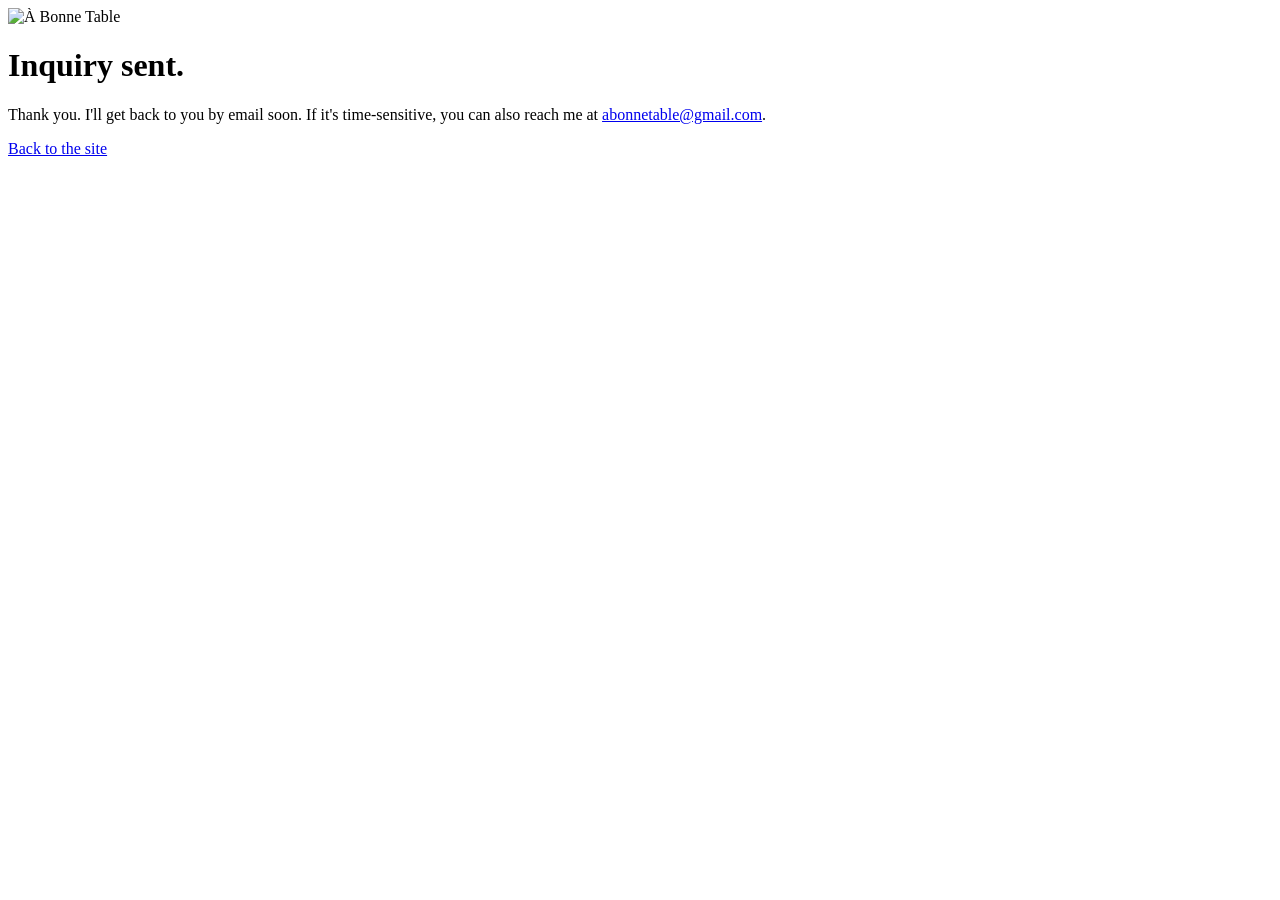
==== thanks.html @ e279838b "Add files via upload" ====
<!doctype html>
<html lang="en">
<head>
<meta charset="utf-8">
<meta name="viewport" content="width=device-width, initial-scale=1, viewport-fit=cover">
<title>Inquiry sent | À Bonne Table</title>
<meta name="robots" content="noindex">
<link rel="icon" href="assets/img/favicon.png" type="image/png">
<link rel="preconnect" href="https://fonts.googleapis.com">
<link rel="preconnect" href="https://fonts.gstatic.com" crossorigin>
<link href="https://fonts.googleapis.com/css2?family=Karla:wght@400;500;700&family=Young+Serif&display=swap" rel="stylesheet">
<link rel="stylesheet" href="assets/style.css">
</head>
<body class="thanks-page">
<main class="thanks">
  <picture>
    <source srcset="assets/img/logo-small.webp" type="image/webp">
    <img src="assets/img/logo-small.png" alt="À Bonne Table" width="360" height="299">
  </picture>
  <h1>Inquiry sent.</h1>
  <p>Thank you. I'll get back to you by email soon. If it's time-sensitive, you can also reach me at <a href="mailto:abonnetable@gmail.com">abonnetable@gmail.com</a>.</p>
  <a class="btn btn-solid" href="index.html">Back to the site</a>
</main>
</body>
</html>
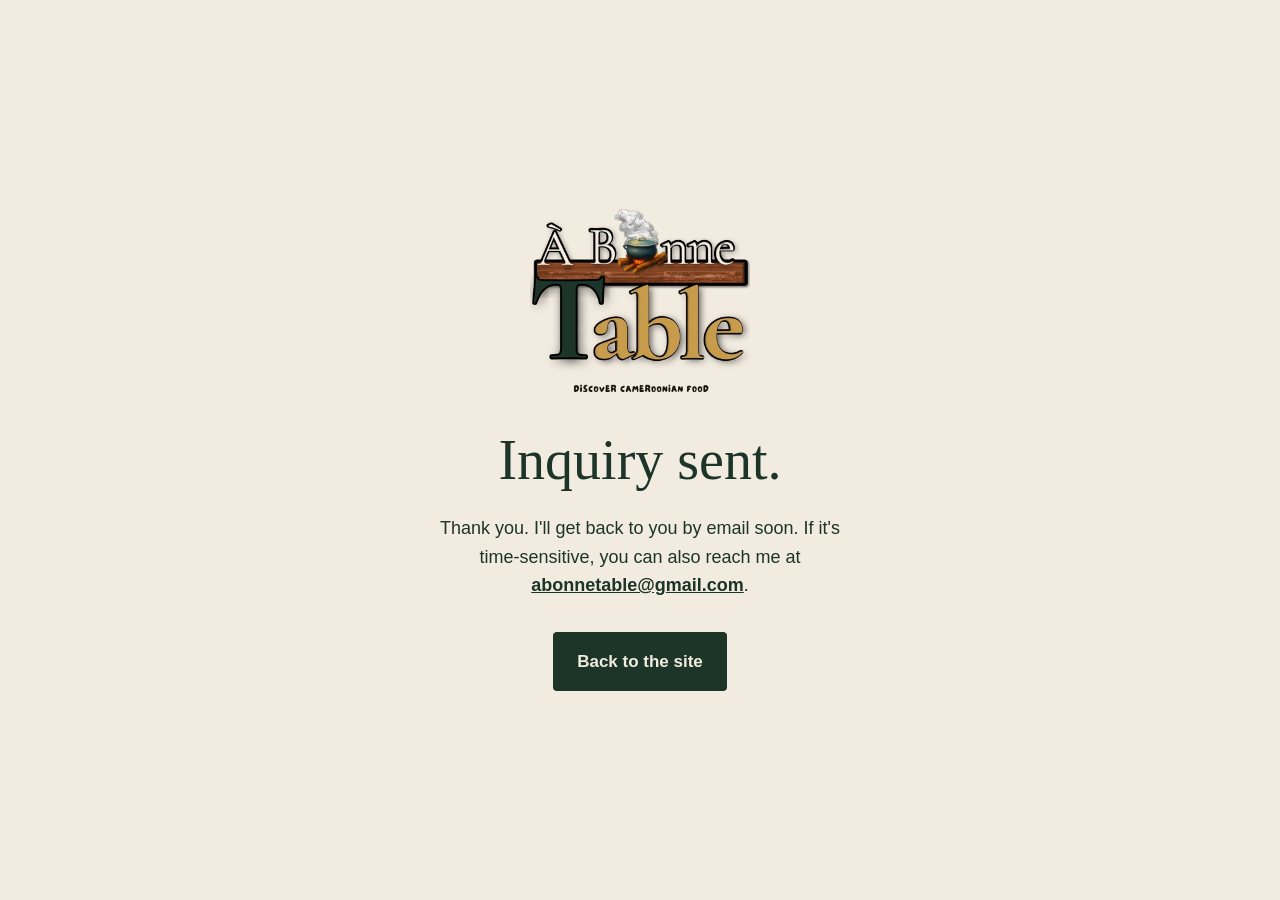
==== commit de381ef3: "Add files via upload" ====
--- a/thanks.html
+++ b/thanks.html
@@ -5,17 +5,317 @@
 <meta name="viewport" content="width=device-width, initial-scale=1, viewport-fit=cover">
 <title>Inquiry sent | À Bonne Table</title>
 <meta name="robots" content="noindex">
-<link rel="icon" href="assets/img/favicon.png" type="image/png">
+<link rel="icon" href="[data-uri]" type="image/png">
 <link rel="preconnect" href="https://fonts.googleapis.com">
 <link rel="preconnect" href="https://fonts.gstatic.com" crossorigin>
 <link href="https://fonts.googleapis.com/css2?family=Karla:wght@400;500;700&family=Young+Serif&display=swap" rel="stylesheet">
-<link rel="stylesheet" href="assets/style.css">
+<style>
+/* À Bonne Table brand palette */
+:root {
+  --laterite: #B85C2A;
+  --forest:   #1C3528;
+  --enamel:   #F2EBE0;
+  --charcoal: #1A1208;
+  --palm:     #C89B4A;
+
+  --display: "Young Serif", Georgia, "Times New Roman", serif;
+  --body: "Karla", "Helvetica Neue", Arial, sans-serif;
+
+  --gutter: clamp(1.25rem, 4vw, 3.5rem);
+  --max: 1240px;
+}
+
+*, *::before, *::after { box-sizing: border-box; }
+html { scroll-behavior: smooth; scroll-padding-top: 4.5rem; -webkit-text-size-adjust: 100%; }
+body {
+  margin: 0;
+  background: var(--charcoal);
+  color: var(--charcoal);
+  font-family: var(--body);
+  font-size: 1.0625rem;
+  line-height: 1.6;
+  padding-bottom: env(safe-area-inset-bottom, 0px);
+}
+img, video { display: block; max-width: 100%; height: auto; }
+figure { margin: 0; }
+a { color: inherit; }
+:focus-visible { outline: 3px solid var(--palm); outline-offset: 3px; border-radius: 2px; }
+
+.skip {
+  position: absolute; left: -999px; top: 0;
+  background: var(--palm); color: var(--charcoal); padding: .6rem 1rem; z-index: 50;
+}
+.skip:focus { left: 1rem; top: 1rem; }
+
+/* Woven raffia crosshatch, a nod to Bamiléké basketry */
+.ladle-reels, .foot {
+  background-color: var(--charcoal);
+  background-image:
+    repeating-linear-gradient(45deg, rgba(242,235,224,.035) 0 2px, transparent 2px 14px),
+    repeating-linear-gradient(-45deg, rgba(242,235,224,.035) 0 2px, transparent 2px 14px);
+}
+.hero {
+  background-color: var(--enamel);
+  background-image:
+    repeating-linear-gradient(45deg, rgba(28,53,40,.045) 0 2px, transparent 2px 14px),
+    repeating-linear-gradient(-45deg, rgba(28,53,40,.045) 0 2px, transparent 2px 14px);
+}
+
+/* ---------- Header ---------- */
+.top {
+  position: sticky; top: 0; z-index: 20;
+  display: flex; align-items: center; justify-content: space-between; gap: 1rem;
+  padding: calc(.9rem + env(safe-area-inset-top, 0px)) var(--gutter) .9rem;
+  background: rgba(242,235,224,.95);
+  backdrop-filter: blur(6px);
+  color: var(--forest);
+  border-bottom: 1px solid rgba(28,53,40,.15);
+  padding-top: calc(.5rem + env(safe-area-inset-top, 0px)); padding-bottom: .5rem;
+}
+.top-mark { display: flex; align-items: center; gap: .6rem; text-decoration: none; font-family: var(--display); font-size: 1.35rem; color: var(--forest); }
+.top-mark img { width: 40px; height: 40px; border-radius: 9px; }
+.top nav { display: flex; gap: clamp(.9rem, 2.5vw, 2rem); font-size: .95rem; font-weight: 500; }
+.top nav a { text-decoration: none; padding: .25rem 0; border-bottom: 2px solid transparent; }
+.top nav a:hover { border-bottom-color: var(--laterite); }
+.top nav .nav-cta { background: var(--forest); color: var(--enamel); padding: .4rem .9rem; border-radius: 4px; border: 0; }
+.top nav .nav-cta:hover { background: var(--laterite); }
+
+/* ---------- Buttons ---------- */
+.actions { display: flex; flex-wrap: wrap; gap: .75rem; margin-top: 2rem; }
+.btn {
+  display: inline-block; text-decoration: none; font-weight: 700;
+  padding: .85rem 1.4rem; border-radius: 4px; border: 2px solid transparent;
+  transition: background-color .2s, color .2s;
+}
+.btn-solid { background: var(--forest); color: var(--enamel); cursor: pointer; font: inherit; font-weight: 700; }
+.btn-solid:hover { background: var(--laterite); }
+.btn-line { border-color: var(--forest); color: var(--forest); }
+.btn-line:hover { background: var(--forest); color: var(--enamel); }
+.btn-cream { background: var(--enamel); color: var(--charcoal); }
+.btn-cream:hover { background: var(--charcoal); color: var(--enamel); }
+
+/* ---------- Hero ---------- */
+.hero {
+  color: var(--forest);
+  display: grid;
+  grid-template-columns: minmax(0, 1.25fr) minmax(0, .75fr);
+  gap: var(--gutter);
+  align-items: center;
+  max-width: none;
+  padding: clamp(2.5rem, 7vw, 6rem) var(--gutter) clamp(3.5rem, 8vw, 7rem);
+}
+.hero-text { max-width: 44rem; justify-self: end; width: 100%; }
+.hero-logo { margin: 0; line-height: 0; }
+.hero-logo img { width: min(100%, 560px); height: auto; margin-left: -2%; }
+.hero-lede { font-size: clamp(1.2rem, 2vw, 1.45rem); margin: 2rem 0 .35rem; max-width: 30ch; }
+.motto { font-family: var(--display); color: var(--laterite); font-size: clamp(1.1rem, 1.7vw, 1.3rem); margin: 0; }
+
+.hero-reel { position: relative; justify-self: start; width: min(340px, 100%); }
+.hero-reel .frame { position: relative; }
+.hero-reel .frame::before {
+  content: ""; position: absolute; inset: 1.25rem -1.25rem -1.25rem 1.25rem;
+  background: var(--laterite); border-radius: 180px 180px 10px 10px;
+}
+.hero-reel video {
+  position: relative;
+  width: 100%; aspect-ratio: 9 / 16; object-fit: cover;
+  border-radius: 180px 180px 10px 10px;
+  background: var(--forest);
+}
+.hero-reel figcaption { position: relative; margin-top: 2.5rem; padding-left: 1.25rem; font-size: .9rem; }
+
+/* ---------- Story ---------- */
+.story {
+  background: var(--forest); color: var(--enamel);
+  display: grid; grid-template-columns: minmax(0, .8fr) minmax(0, 1.2fr);
+  gap: clamp(2rem, 6vw, 5.5rem); align-items: center;
+  padding: clamp(4rem, 9vw, 8rem) var(--gutter);
+}
+.story > * { max-width: 40rem; }
+.story-photo { justify-self: end; width: 100%; }
+.story-photo img { width: 100%; aspect-ratio: 4 / 5; object-fit: cover; object-position: 50% 30%; border-radius: 6px; }
+.story blockquote { margin: 0; }
+.story blockquote p {
+  font-family: var(--display);
+  font-size: clamp(1.6rem, 3.2vw, 2.55rem);
+  line-height: 1.22;
+  margin: 0;
+  text-wrap: balance;
+}
+.sig { margin: 1rem 0 2.25rem; font-weight: 700; color: var(--palm); }
+.story-text > p:not(.sig) { max-width: 58ch; line-height: 1.7; }
+
+/* ---------- Section heads ---------- */
+.section-head { max-width: var(--max); margin: 0 auto clamp(1.75rem, 4vw, 3rem); }
+.section-head h2 {
+  font-family: var(--display); font-weight: 400; margin: 0;
+  font-size: clamp(2.4rem, 6vw, 4.5rem); line-height: 1;
+}
+.section-head p { margin: .75rem 0 0; font-size: 1.125rem; max-width: 50ch; }
+
+/* ---------- Food mosaic ---------- */
+.food {
+  background: var(--enamel); color: var(--charcoal);
+  padding: 0 var(--gutter) clamp(4rem, 9vw, 8rem);
+}
+.food { padding-top: clamp(4rem, 9vw, 7rem); }
+.food .section-head h2 { color: var(--forest); }
+
+.mosaic {
+  max-width: var(--max); margin: 0 auto;
+  display: grid; gap: clamp(.5rem, 1.2vw, 1rem);
+  grid-template-columns: repeat(6, minmax(0, 1fr));
+  grid-auto-rows: clamp(84px, 11vw, 150px);
+  grid-template-areas:
+    "a a a a b b"
+    "a a a a b b"
+    "c c d d b b"
+    "c c d d e e"
+    "c c d d e e"
+    "f f g g e e"
+    "f f g g h h"
+    "f f g g h h";
+}
+.mosaic figure { position: relative; overflow: hidden; border-radius: 4px; background: var(--forest); }
+.mosaic img { width: 100%; height: 100%; object-fit: cover; }
+.mosaic figcaption {
+  position: absolute; left: .6rem; bottom: .6rem; right: .6rem;
+  width: fit-content; max-width: calc(100% - 1.2rem);
+  background: var(--charcoal); color: var(--enamel);
+  font-size: .875rem; font-weight: 500; line-height: 1.35;
+  padding: .35rem .6rem; border-radius: 3px;
+}
+.m-a { grid-area: a; } .m-b { grid-area: b; } .m-c { grid-area: c; } .m-d { grid-area: d; }
+.m-e { grid-area: e; } .m-f { grid-area: f; } .m-g { grid-area: g; } .m-h { grid-area: h; }
+.m-d img { object-position: 50% 40%; }
+
+/* ---------- Behind the ladle ---------- */
+.ladle-reels { color: var(--enamel); padding: clamp(4rem, 9vw, 7.5rem) var(--gutter); }
+.ladle-reels .section-head p { opacity: .85; }
+.reels {
+  max-width: var(--max); margin: 0 auto;
+  display: grid; grid-template-columns: repeat(4, minmax(0, 1fr)); gap: clamp(.75rem, 1.6vw, 1.25rem);
+}
+.reels video { width: 100%; aspect-ratio: 9 / 16; object-fit: cover; border-radius: 6px; background: var(--forest); }
+.reels figcaption { margin-top: .6rem; font-size: .95rem; }
+
+/* ---------- Come to the table ---------- */
+.table { background: var(--forest); color: var(--enamel); padding: clamp(4rem, 9vw, 8rem) var(--gutter); }
+.table-inner {
+  max-width: var(--max); margin: 0 auto;
+  display: grid; grid-template-columns: minmax(0, 1fr) minmax(0, 1fr);
+  gap: clamp(2rem, 6vw, 5rem); align-items: center;
+}
+.table h2 { font-family: var(--display); font-weight: 400; font-size: clamp(2.4rem, 6vw, 4.5rem); line-height: 1; margin: 0; }
+.table-sub { margin: .6rem 0 2rem; font-size: 1.125rem; }
+.ways dd.ask { margin-top: .5rem; }
+.ways dd.ask a { color: var(--palm); font-weight: 700; font-size: .95rem; text-underline-offset: 3px; }
+.ways { margin: 0; }
+.ways > div { padding: 1.15rem 0; border-top: 1px solid rgba(242,235,224,.25); }
+.ways > div:last-child { border-bottom: 1px solid rgba(242,235,224,.25); }
+.ways dt { font-family: var(--display); color: var(--palm); font-size: 1.45rem; line-height: 1.2; }
+.ways dd { margin: .3rem 0 0; max-width: 46ch; }
+.pulse { margin-top: 2rem; max-width: 52ch; font-size: .98rem; opacity: .92; }
+.pulse a { color: var(--palm); font-weight: 700; text-underline-offset: 3px; }
+
+.table-photos {
+  display: grid; grid-template-columns: 1fr 1fr; gap: clamp(.5rem, 1.2vw, 1rem);
+  grid-template-areas: "one two" "one three";
+  grid-template-rows: 1fr 1fr;
+  height: clamp(420px, 52vw, 640px);
+}
+.table-photos figure { overflow: hidden; border-radius: 4px; }
+.table-photos img { width: 100%; height: 100%; object-fit: cover; }
+.tp-1 { grid-area: one; } .tp-2 { grid-area: two; } .tp-3 { grid-area: three; }
+.tp-2 img { object-position: 50% 55%; }
+
+/* ---------- Closing ---------- */
+.chair {
+  background: var(--laterite); color: var(--enamel);
+  padding: clamp(4.5rem, 10vw, 8.5rem) var(--gutter);
+  text-align: center;
+}
+.chair h2 { font-family: var(--display); font-weight: 400; font-size: clamp(3rem, 10vw, 7.5rem); line-height: .95; margin: 0; }
+.chair p { font-size: 1.5rem; line-height: 1.4; max-width: 34ch; margin: 1.5rem auto 2.25rem; }
+
+/* ---------- Footer ---------- */
+.foot { color: var(--enamel); text-align: center; padding: 3.5rem var(--gutter) calc(3rem + env(safe-area-inset-bottom, 0px)); }
+.foot-name { font-family: var(--display); font-size: 2rem; margin: 0; }
+.foot a { color: var(--palm); text-underline-offset: 3px; }
+.foot p { margin: .5rem 0 0; }
+.foot .small { font-size: .875rem; opacity: .7; margin-top: 1.25rem; }
+
+/* ---------- Inquiry form ---------- */
+.inquire { background: var(--enamel); color: var(--charcoal); padding: clamp(4rem, 9vw, 7.5rem) var(--gutter); }
+.inquire-inner {
+  max-width: var(--max); margin: 0 auto;
+  display: grid; grid-template-columns: minmax(0, .8fr) minmax(0, 1.2fr); gap: clamp(2rem, 6vw, 5rem);
+}
+.inquire h2 { font-family: var(--display); font-weight: 400; color: var(--forest); font-size: clamp(2.4rem, 6vw, 4.5rem); line-height: 1; margin: 0; }
+.inquire-intro p { font-size: 1.125rem; max-width: 36ch; }
+.inquire-intro .direct { font-size: 1rem; }
+.inquire-intro a { color: var(--forest); font-weight: 700; text-underline-offset: 3px; }
+.form { display: grid; grid-template-columns: 1fr 1fr; gap: 1.1rem 1.25rem; align-content: start; }
+.field { display: flex; flex-direction: column; gap: .35rem; }
+.field-wide { grid-column: 1 / -1; }
+.field label { font-weight: 700; font-size: .95rem; color: var(--forest); }
+.opt { font-weight: 400; color: #5a4d3e; }
+.field input, .field select, .field textarea {
+  font: inherit; color: var(--charcoal); background: #fffdf9;
+  border: 1.5px solid rgba(28,53,40,.35); border-radius: 4px; padding: .7rem .8rem; width: 100%;
+}
+.field textarea { resize: vertical; min-height: 8rem; }
+.field input:focus, .field select:focus, .field textarea:focus { outline: 3px solid var(--palm); outline-offset: 1px; border-color: var(--forest); }
+.hp { position: absolute; left: -9999px; width: 1px; height: 1px; opacity: 0; }
+
+/* ---------- Thank-you page ---------- */
+.thanks-page { background: var(--enamel); }
+.thanks { min-height: 100vh; display: flex; flex-direction: column; align-items: center; justify-content: center; text-align: center; padding: 3rem var(--gutter); color: var(--forest); }
+.thanks img { width: 220px; height: auto; }
+.thanks h1 { font-family: var(--display); font-weight: 400; font-size: clamp(2.4rem, 6vw, 3.5rem); margin: 1.5rem 0 .5rem; }
+.thanks p { max-width: 44ch; font-size: 1.125rem; margin: 0 0 2rem; }
+.thanks a:not(.btn) { color: var(--forest); font-weight: 700; }
+
+/* ---------- Responsive ---------- */
+@media (max-width: 900px) {
+  .hero { grid-template-columns: 1fr; }
+  .hero-text { justify-self: start; }
+  .hero-reel { justify-self: center; width: min(300px, 78vw); margin-top: 1rem; }
+  .story { grid-template-columns: 1fr; }
+  .story-photo { justify-self: start; max-width: 26rem; }
+  .table-inner, .inquire-inner { grid-template-columns: 1fr; }
+  .reels {
+    grid-template-columns: none; grid-auto-flow: column; grid-auto-columns: 62%;
+    overflow-x: auto; scroll-snap-type: x mandatory; padding-bottom: .5rem;
+  }
+  .reels figure { scroll-snap-align: start; }
+}
+@media (max-width: 640px) {
+  .top nav a[href="#story"], .top nav a[href="#food"] { display: none; }
+  .top-mark { font-size: 1.15rem; }
+  .top-mark img { width: 34px; height: 34px; }
+  .form { grid-template-columns: 1fr; }
+  .mosaic {
+    grid-template-columns: 1fr 1fr;
+    grid-auto-rows: 44vw;
+    grid-template-areas: "a a" "b c" "b c" "d e" "d e" "f g" "f g" "h h";
+  }
+  .table-photos { height: 110vw; }
+  .chair p { font-size: 1.3rem; font-weight: 700; }
+}
+
+@media (prefers-reduced-motion: reduce) {
+  html { scroll-behavior: auto; }
+  .btn { transition: none; }
+}
+
+</style>
 </head>
 <body class="thanks-page">
 <main class="thanks">
   <picture>
-    <source srcset="assets/img/logo-small.webp" type="image/webp">
-    <img src="assets/img/logo-small.png" alt="À Bonne Table" width="360" height="299">
+    <source srcset="[data-uri]" type="image/webp">
+    <img src="[data-uri]" alt="À Bonne Table" width="360" height="299">
   </picture>
   <h1>Inquiry sent.</h1>
   <p>Thank you. I'll get back to you by email soon. If it's time-sensitive, you can also reach me at <a href="mailto:abonnetable@gmail.com">abonnetable@gmail.com</a>.</p>
